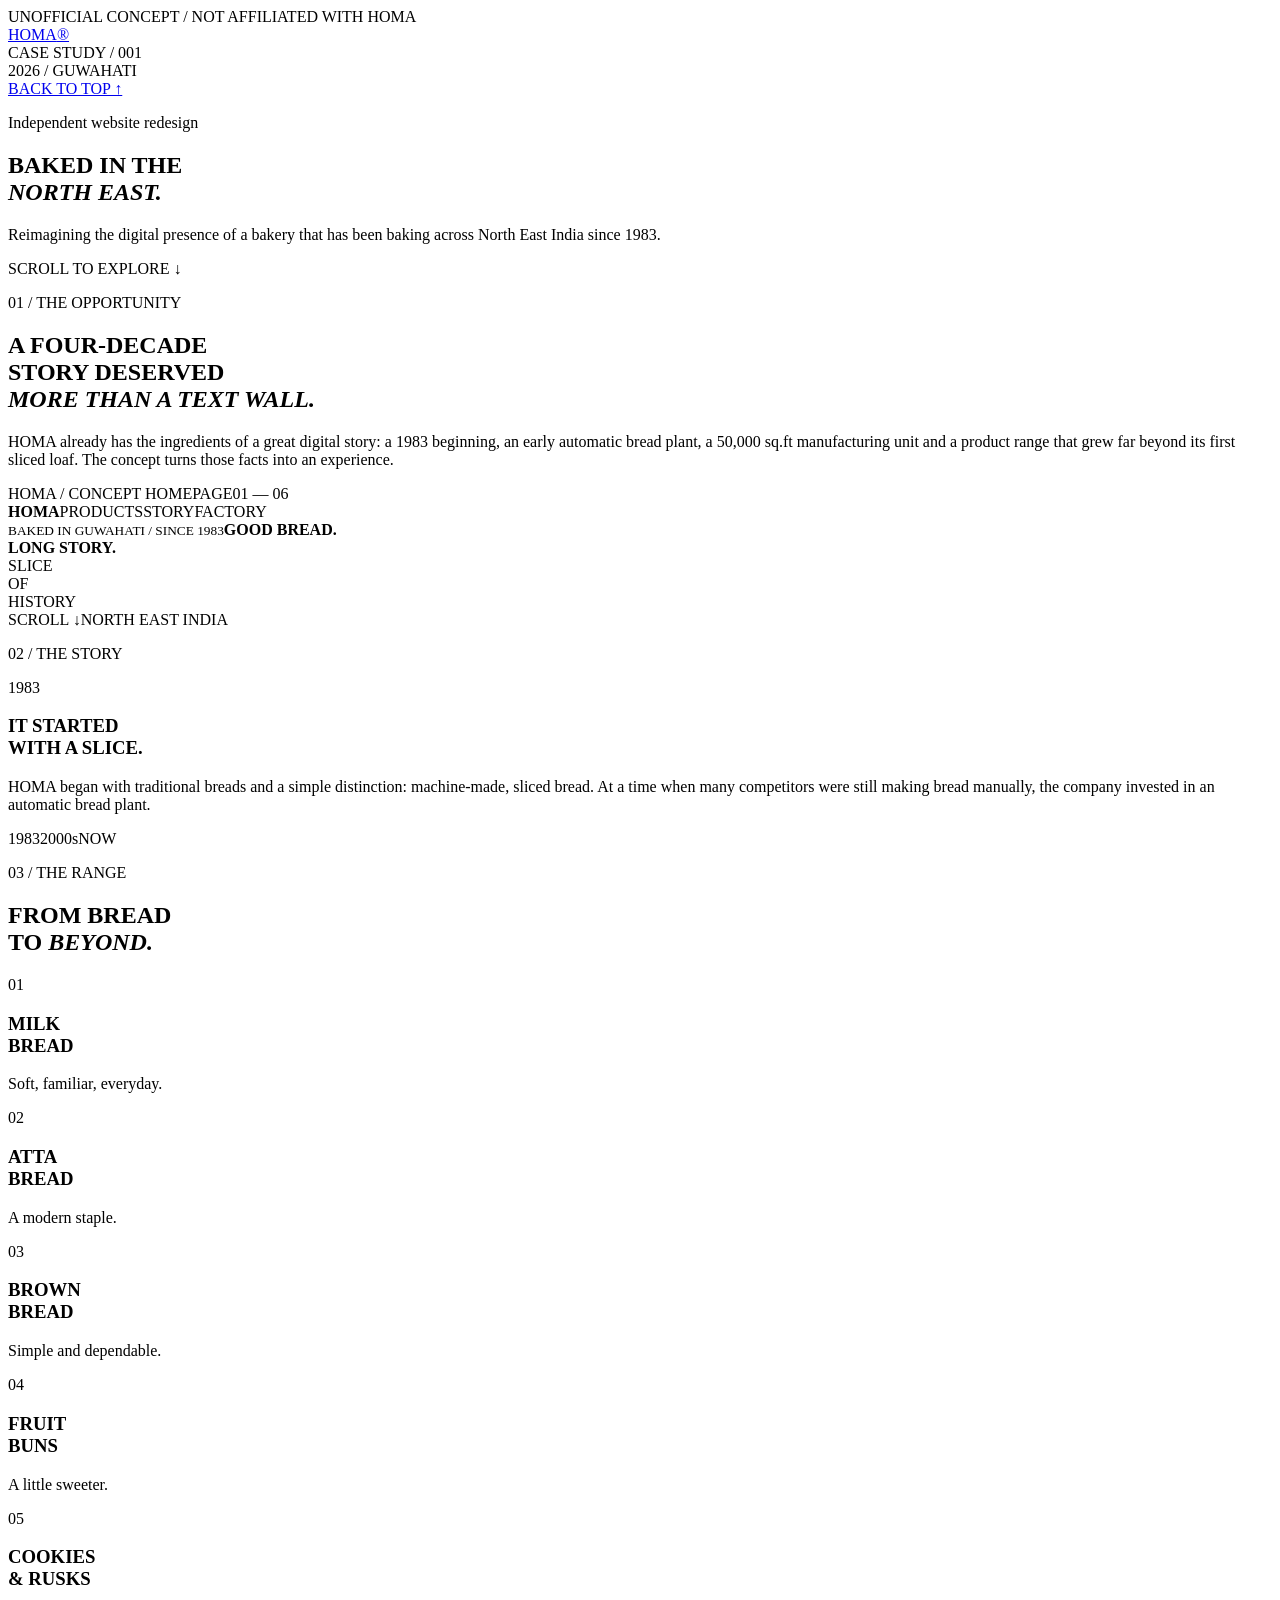
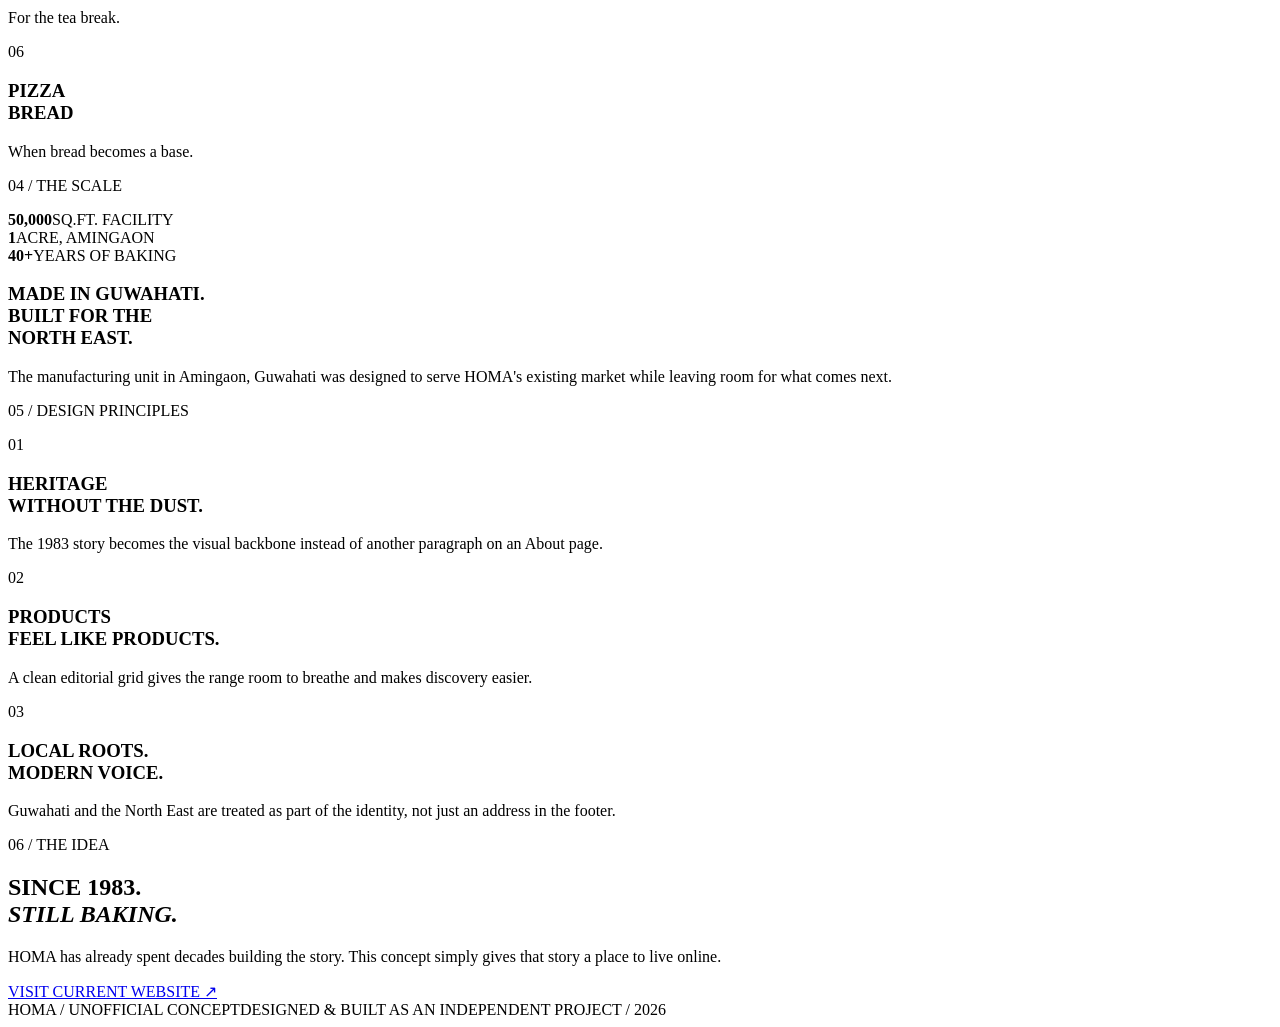
==== index.html @ fa11a5dc "Add HOMA redesign homepage" ====
<!doctype html>
<html lang="en">
<head>
  <meta charset="utf-8" />
  <meta name="viewport" content="width=device-width, initial-scale=1" />
  <meta name="description" content="HOMA Bakery — an unofficial 2026 website redesign concept and case study." />
  <title>HOMA — Unofficial Redesign</title>
  <link rel="preconnect" href="https://fonts.googleapis.com">
  <link rel="preconnect" href="https://fonts.gstatic.com" crossorigin>
  <link href="https://fonts.googleapis.com/css2?family=DM+Mono:wght@400;500&family=DM+Sans:wght@400;500;700&family=Playfair+Display:wght@500;600&display=swap" rel="stylesheet">
  <link rel="stylesheet" href="styles.css" />
</head>
<body>
  <div class="notice">UNOFFICIAL CONCEPT / NOT AFFILIATED WITH HOMA</div>
  <header class="nav wrap">
    <a class="wordmark" href="#top">HOMA<span>®</span></a>
    <div class="nav-meta">CASE STUDY / 001<br>2026 / GUWAHATI</div>
    <a class="back" href="#top">BACK TO TOP ↑</a>
  </header>
  <main id="top">
    <section class="hero wrap">
      <p class="eyebrow">Independent website redesign</p>
      <h1>BAKED IN THE<br><em>NORTH EAST.</em></h1>
      <div class="hero-bottom"><p class="intro">Reimagining the digital presence of a bakery that has been baking across North East India since 1983.</p><span class="scroll">SCROLL TO EXPLORE ↓</span></div>
    </section>
    <section class="statement wrap">
      <p class="section-no">01 / THE OPPORTUNITY</p>
      <h2>A FOUR-DECADE<br>STORY DESERVED<br><em>MORE THAN A TEXT WALL.</em></h2>
      <p class="body-copy">HOMA already has the ingredients of a great digital story: a 1983 beginning, an early automatic bread plant, a 50,000 sq.ft manufacturing unit and a product range that grew far beyond its first sliced loaf. The concept turns those facts into an experience.</p>
    </section>
    <section class="hero-card wrap">
      <div class="card-top"><span>HOMA / CONCEPT HOMEPAGE</span><span>01 — 06</span></div>
      <div class="mock-home">
        <div class="mock-nav"><strong>HOMA</strong><span>PRODUCTS</span><span>STORY</span><span>FACTORY</span></div>
        <div class="mock-title"><small>BAKED IN GUWAHATI / SINCE 1983</small><strong>GOOD BREAD.<br>LONG STORY.</strong></div>
        <div class="mock-loaf">SLICE<br>OF<br>HISTORY</div>
        <div class="mock-foot"><span>SCROLL ↓</span><span>NORTH EAST INDIA</span></div>
      </div>
    </section>
    <section class="timeline wrap">
      <p class="section-no">02 / THE STORY</p>
      <div class="timeline-grid"><div class="year">1983</div><div><h3>IT STARTED<br>WITH A SLICE.</h3><p>HOMA began with traditional breads and a simple distinction: machine-made, sliced bread. At a time when many competitors were still making bread manually, the company invested in an automatic bread plant.</p></div></div>
      <div class="timeline-line"><span>1983</span><span>2000s</span><span>NOW</span></div>
    </section>
    <section class="products wrap">
      <div class="split-head"><p class="section-no">03 / THE RANGE</p><h2>FROM BREAD<br>TO <em>BEYOND.</em></h2></div>
      <div class="product-grid">
        <article><span>01</span><h3>MILK<br>BREAD</h3><p>Soft, familiar, everyday.</p></article>
        <article><span>02</span><h3>ATTA<br>BREAD</h3><p>A modern staple.</p></article>
        <article><span>03</span><h3>BROWN<br>BREAD</h3><p>Simple and dependable.</p></article>
        <article><span>04</span><h3>FRUIT<br>BUNS</h3><p>A little sweeter.</p></article>
        <article><span>05</span><h3>COOKIES<br>&amp; RUSKS</h3><p>For the tea break.</p></article>
        <article><span>06</span><h3>PIZZA<br>BREAD</h3><p>When bread becomes a base.</p></article>
      </div>
    </section>
    <section class="facility wrap">
      <p class="section-no">04 / THE SCALE</p>
      <div class="numbers"><div><strong>50,000</strong><span>SQ.FT. FACILITY</span></div><div><strong>1</strong><span>ACRE, AMINGAON</span></div><div><strong>40+</strong><span>YEARS OF BAKING</span></div></div>
      <div class="facility-copy"><h3>MADE IN GUWAHATI.<br>BUILT FOR THE<br>NORTH EAST.</h3><p>The manufacturing unit in Amingaon, Guwahati was designed to serve HOMA's existing market while leaving room for what comes next.</p></div>
    </section>
    <section class="principles wrap">
      <p class="section-no">05 / DESIGN PRINCIPLES</p>
      <div class="principle"><span>01</span><h3>HERITAGE<br>WITHOUT THE DUST.</h3><p>The 1983 story becomes the visual backbone instead of another paragraph on an About page.</p></div>
      <div class="principle"><span>02</span><h3>PRODUCTS<br>FEEL LIKE PRODUCTS.</h3><p>A clean editorial grid gives the range room to breathe and makes discovery easier.</p></div>
      <div class="principle"><span>03</span><h3>LOCAL ROOTS.<br>MODERN VOICE.</h3><p>Guwahati and the North East are treated as part of the identity, not just an address in the footer.</p></div>
    </section>
    <section class="closing wrap">
      <p class="section-no">06 / THE IDEA</p><h2>SINCE 1983.<br><em>STILL BAKING.</em></h2>
      <p>HOMA has already spent decades building the story. This concept simply gives that story a place to live online.</p>
      <a class="cta" href="https://homa.co.in/" target="_blank" rel="noreferrer">VISIT CURRENT WEBSITE ↗</a>
    </section>
  </main>
  <footer class="footer wrap"><span>HOMA / UNOFFICIAL CONCEPT</span><span>DESIGNED &amp; BUILT AS AN INDEPENDENT PROJECT / 2026</span></footer>
  <script src="script.js"></script>
</body>
</html>
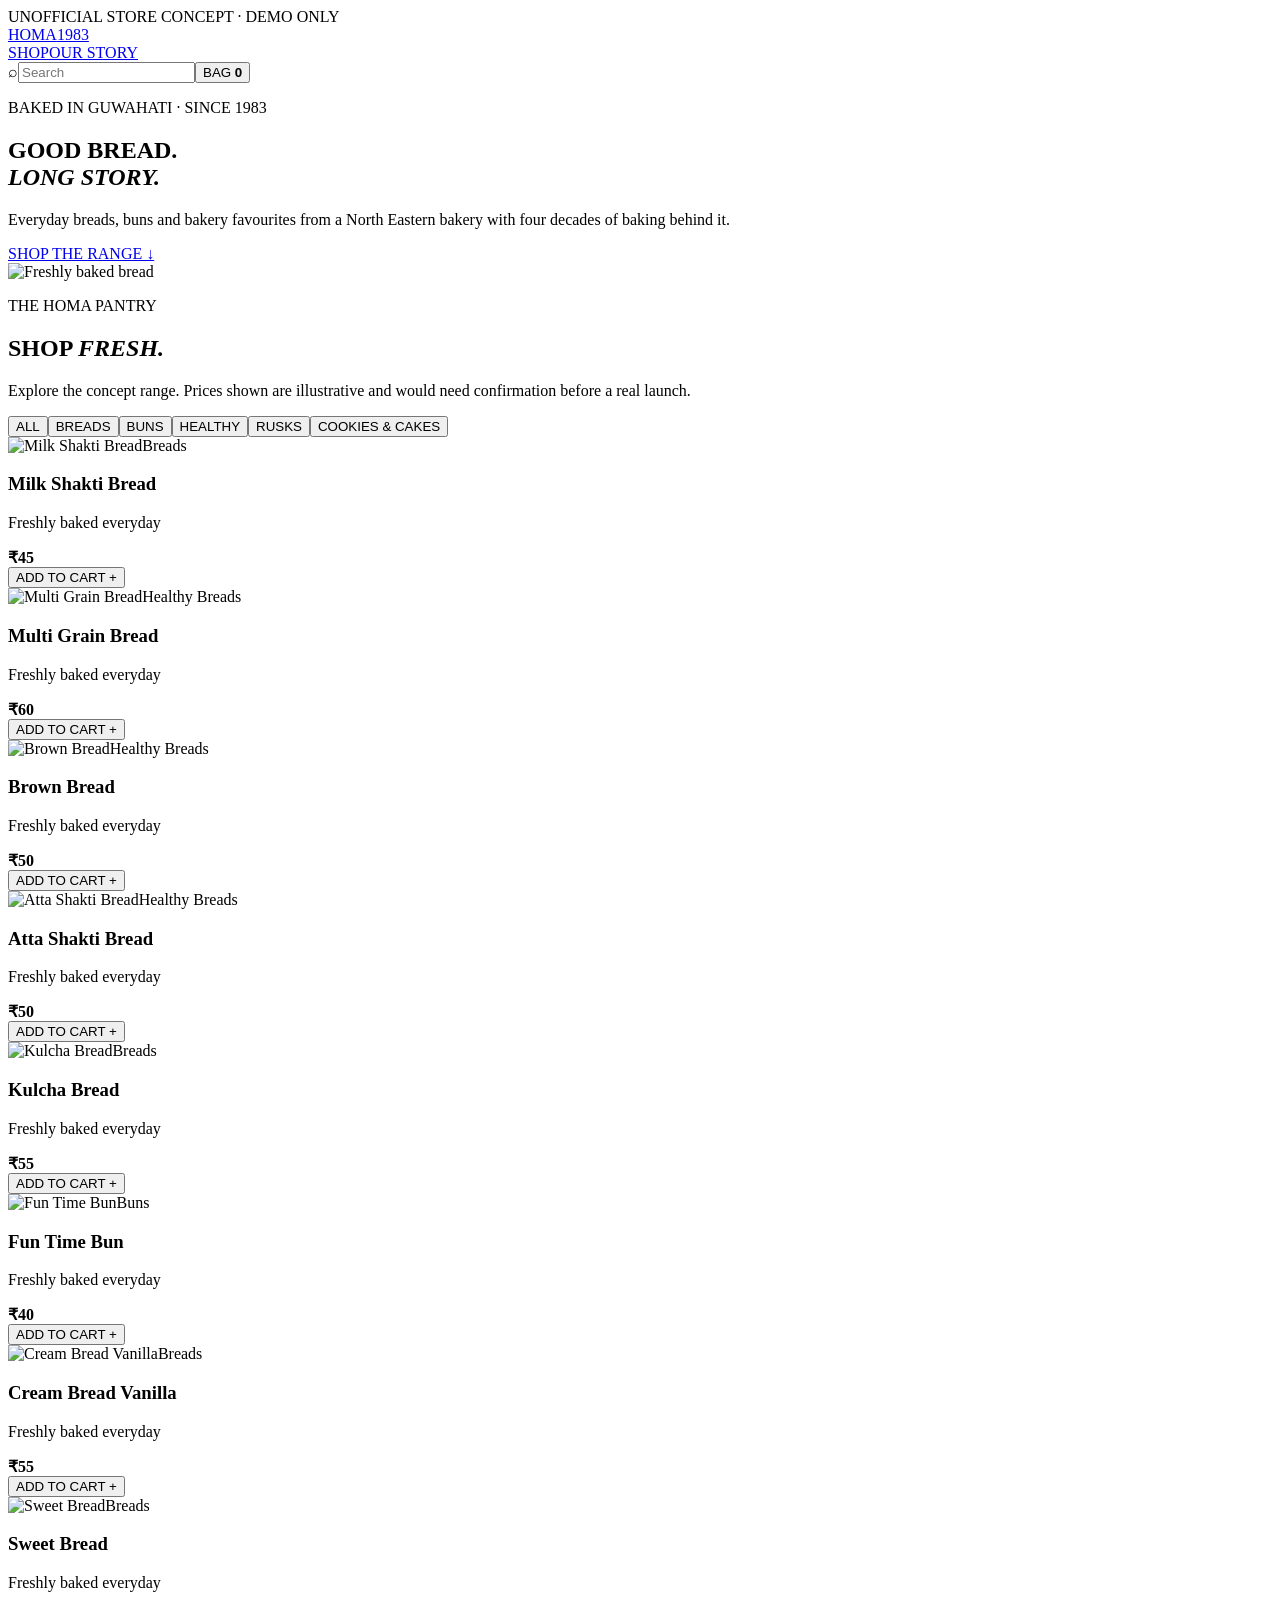
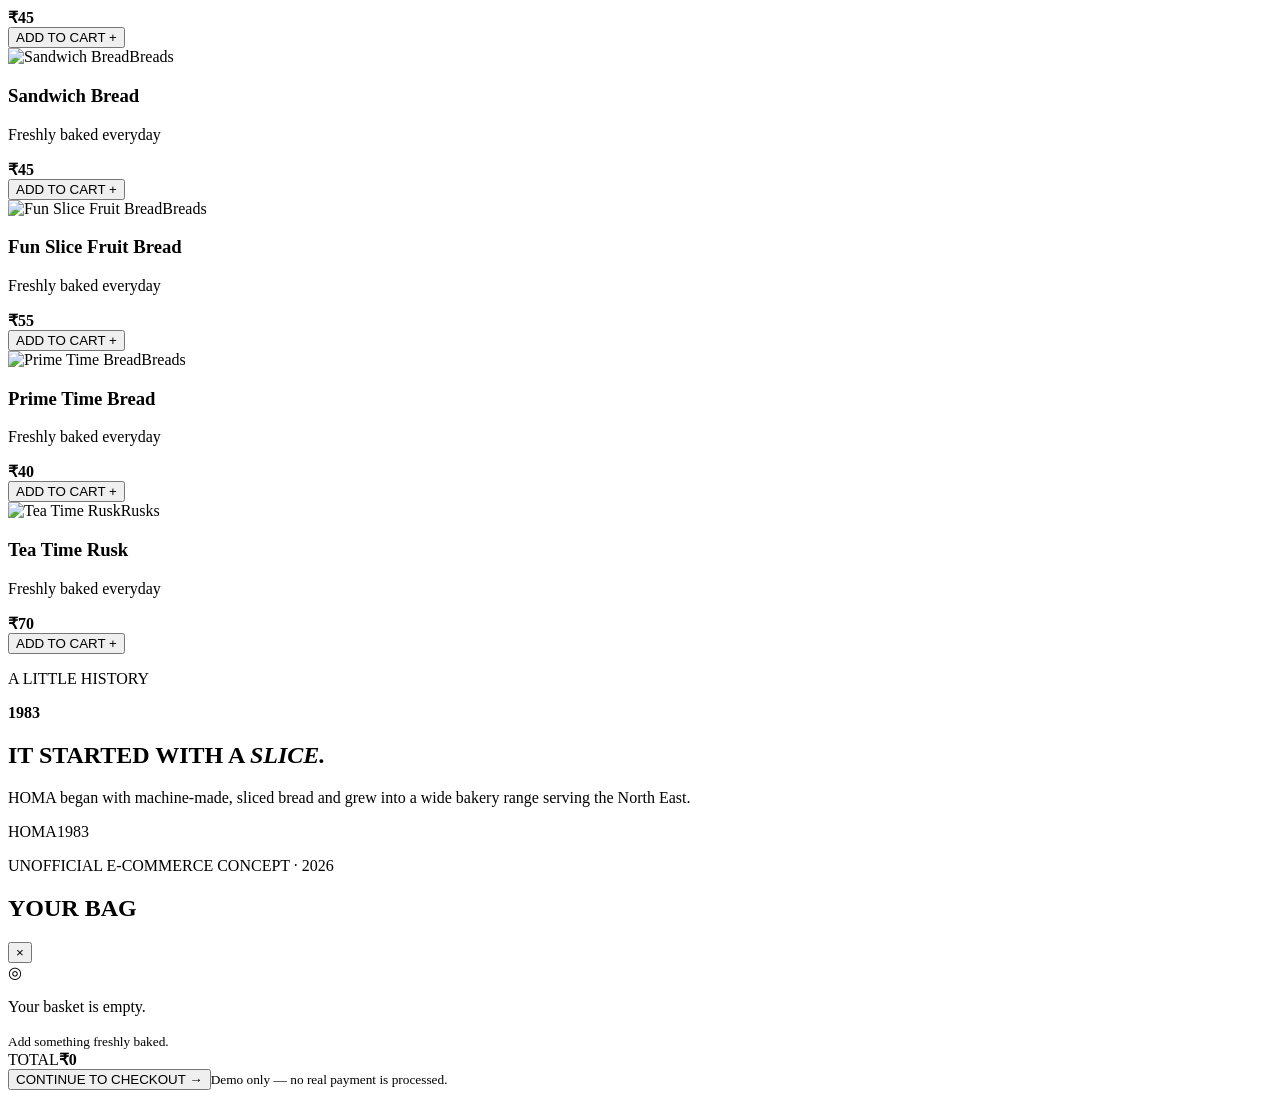
==== commit a12c6f32: "Replace homepage with bakery storefront concept" ====
--- a/index.html
+++ b/index.html
@@ -1,76 +1 @@
-<!doctype html>
-<html lang="en">
-<head>
-  <meta charset="utf-8" />
-  <meta name="viewport" content="width=device-width, initial-scale=1" />
-  <meta name="description" content="HOMA Bakery — an unofficial 2026 website redesign concept and case study." />
-  <title>HOMA — Unofficial Redesign</title>
-  <link rel="preconnect" href="https://fonts.googleapis.com">
-  <link rel="preconnect" href="https://fonts.gstatic.com" crossorigin>
-  <link href="https://fonts.googleapis.com/css2?family=DM+Mono:wght@400;500&family=DM+Sans:wght@400;500;700&family=Playfair+Display:wght@500;600&display=swap" rel="stylesheet">
-  <link rel="stylesheet" href="styles.css" />
-</head>
-<body>
-  <div class="notice">UNOFFICIAL CONCEPT / NOT AFFILIATED WITH HOMA</div>
-  <header class="nav wrap">
-    <a class="wordmark" href="#top">HOMA<span>®</span></a>
-    <div class="nav-meta">CASE STUDY / 001<br>2026 / GUWAHATI</div>
-    <a class="back" href="#top">BACK TO TOP ↑</a>
-  </header>
-  <main id="top">
-    <section class="hero wrap">
-      <p class="eyebrow">Independent website redesign</p>
-      <h1>BAKED IN THE<br><em>NORTH EAST.</em></h1>
-      <div class="hero-bottom"><p class="intro">Reimagining the digital presence of a bakery that has been baking across North East India since 1983.</p><span class="scroll">SCROLL TO EXPLORE ↓</span></div>
-    </section>
-    <section class="statement wrap">
-      <p class="section-no">01 / THE OPPORTUNITY</p>
-      <h2>A FOUR-DECADE<br>STORY DESERVED<br><em>MORE THAN A TEXT WALL.</em></h2>
-      <p class="body-copy">HOMA already has the ingredients of a great digital story: a 1983 beginning, an early automatic bread plant, a 50,000 sq.ft manufacturing unit and a product range that grew far beyond its first sliced loaf. The concept turns those facts into an experience.</p>
-    </section>
-    <section class="hero-card wrap">
-      <div class="card-top"><span>HOMA / CONCEPT HOMEPAGE</span><span>01 — 06</span></div>
-      <div class="mock-home">
-        <div class="mock-nav"><strong>HOMA</strong><span>PRODUCTS</span><span>STORY</span><span>FACTORY</span></div>
-        <div class="mock-title"><small>BAKED IN GUWAHATI / SINCE 1983</small><strong>GOOD BREAD.<br>LONG STORY.</strong></div>
-        <div class="mock-loaf">SLICE<br>OF<br>HISTORY</div>
-        <div class="mock-foot"><span>SCROLL ↓</span><span>NORTH EAST INDIA</span></div>
-      </div>
-    </section>
-    <section class="timeline wrap">
-      <p class="section-no">02 / THE STORY</p>
-      <div class="timeline-grid"><div class="year">1983</div><div><h3>IT STARTED<br>WITH A SLICE.</h3><p>HOMA began with traditional breads and a simple distinction: machine-made, sliced bread. At a time when many competitors were still making bread manually, the company invested in an automatic bread plant.</p></div></div>
-      <div class="timeline-line"><span>1983</span><span>2000s</span><span>NOW</span></div>
-    </section>
-    <section class="products wrap">
-      <div class="split-head"><p class="section-no">03 / THE RANGE</p><h2>FROM BREAD<br>TO <em>BEYOND.</em></h2></div>
-      <div class="product-grid">
-        <article><span>01</span><h3>MILK<br>BREAD</h3><p>Soft, familiar, everyday.</p></article>
-        <article><span>02</span><h3>ATTA<br>BREAD</h3><p>A modern staple.</p></article>
-        <article><span>03</span><h3>BROWN<br>BREAD</h3><p>Simple and dependable.</p></article>
-        <article><span>04</span><h3>FRUIT<br>BUNS</h3><p>A little sweeter.</p></article>
-        <article><span>05</span><h3>COOKIES<br>&amp; RUSKS</h3><p>For the tea break.</p></article>
-        <article><span>06</span><h3>PIZZA<br>BREAD</h3><p>When bread becomes a base.</p></article>
-      </div>
-    </section>
-    <section class="facility wrap">
-      <p class="section-no">04 / THE SCALE</p>
-      <div class="numbers"><div><strong>50,000</strong><span>SQ.FT. FACILITY</span></div><div><strong>1</strong><span>ACRE, AMINGAON</span></div><div><strong>40+</strong><span>YEARS OF BAKING</span></div></div>
-      <div class="facility-copy"><h3>MADE IN GUWAHATI.<br>BUILT FOR THE<br>NORTH EAST.</h3><p>The manufacturing unit in Amingaon, Guwahati was designed to serve HOMA's existing market while leaving room for what comes next.</p></div>
-    </section>
-    <section class="principles wrap">
-      <p class="section-no">05 / DESIGN PRINCIPLES</p>
-      <div class="principle"><span>01</span><h3>HERITAGE<br>WITHOUT THE DUST.</h3><p>The 1983 story becomes the visual backbone instead of another paragraph on an About page.</p></div>
-      <div class="principle"><span>02</span><h3>PRODUCTS<br>FEEL LIKE PRODUCTS.</h3><p>A clean editorial grid gives the range room to breathe and makes discovery easier.</p></div>
-      <div class="principle"><span>03</span><h3>LOCAL ROOTS.<br>MODERN VOICE.</h3><p>Guwahati and the North East are treated as part of the identity, not just an address in the footer.</p></div>
-    </section>
-    <section class="closing wrap">
-      <p class="section-no">06 / THE IDEA</p><h2>SINCE 1983.<br><em>STILL BAKING.</em></h2>
-      <p>HOMA has already spent decades building the story. This concept simply gives that story a place to live online.</p>
-      <a class="cta" href="https://homa.co.in/" target="_blank" rel="noreferrer">VISIT CURRENT WEBSITE ↗</a>
-    </section>
-  </main>
-  <footer class="footer wrap"><span>HOMA / UNOFFICIAL CONCEPT</span><span>DESIGNED &amp; BUILT AS AN INDEPENDENT PROJECT / 2026</span></footer>
-  <script src="script.js"></script>
-</body>
-</html>
+<!doctype html><html lang="en"><head><meta charset="utf-8"><meta name="viewport" content="width=device-width,initial-scale=1"><meta name="description" content="HOMA Bakery — unofficial storefront concept."><title>HOMA — Freshly Baked</title><link rel="preconnect" href="https://fonts.googleapis.com"><link rel="preconnect" href="https://fonts.gstatic.com" crossorigin><link href="https://fonts.googleapis.com/css2?family=DM+Sans:wght@400;500;700&family=Playfair+Display:wght@500;600&display=swap" rel="stylesheet"><link rel="stylesheet" href="store.css"></head><body><div class="notice">UNOFFICIAL STORE CONCEPT · DEMO ONLY</div><header><a class="logo" href="#top">HOMA<span>1983</span></a><nav><a href="#shop">SHOP</a><a href="#story">OUR STORY</a></nav><div class="tools"><label class="search"><span>⌕</span><input id="search" placeholder="Search"></label><button id="cartButton" class="cart">BAG <b id="cartCount">0</b></button></div></header><main id="top"><section class="hero"><div class="hero-copy"><p class="eyebrow">BAKED IN GUWAHATI · SINCE 1983</p><h1>GOOD BREAD.<br><em>LONG STORY.</em></h1><p>Everyday breads, buns and bakery favourites from a North Eastern bakery with four decades of baking behind it.</p><a href="#shop" class="button">SHOP THE RANGE ↓</a></div><div class="hero-photo"><img src="https://images.unsplash.com/photo-1509440159596-0249088772ff?auto=format&fit=crop&w=1200&q=85" alt="Freshly baked bread"></div></section><section id="shop" class="catalog"><div class="section-head"><div><p class="eyebrow">THE HOMA PANTRY</p><h2>SHOP <em>FRESH.</em></h2></div><p>Explore the concept range. Prices shown are illustrative and would need confirmation before a real launch.</p></div><div class="categories"><button class="active" data-category="All">ALL</button><button data-category="Breads">BREADS</button><button data-category="Buns">BUNS</button><button data-category="Healthy Breads">HEALTHY</button><button data-category="Rusks">RUSKS</button><button data-category="Cookies & Cakes">COOKIES & CAKES</button></div><div id="productGrid" class="product-grid"></div></section><section id="story" class="story"><div><p class="eyebrow">A LITTLE HISTORY</p><strong>1983</strong></div><div><h2>IT STARTED WITH A <em>SLICE.</em></h2><p>HOMA began with machine-made, sliced bread and grew into a wide bakery range serving the North East.</p></div></section></main><footer><div class="logo">HOMA<span>1983</span></div><p>UNOFFICIAL E-COMMERCE CONCEPT · 2026</p></footer><aside id="cartDrawer" class="drawer"><div id="cartBackdrop" class="backdrop"></div><div class="panel"><div class="panel-head"><h2>YOUR BAG</h2><button id="closeCart">×</button></div><div id="cartItems" class="cart-items"></div><div class="cart-bottom"><div><span>TOTAL</span><strong id="cartTotal">₹0</strong></div><button id="checkout" class="checkout">CONTINUE TO CHECKOUT →</button><small>Demo only — no real payment is processed.</small></div></div></aside><script src="store.js"></script></body></html>
